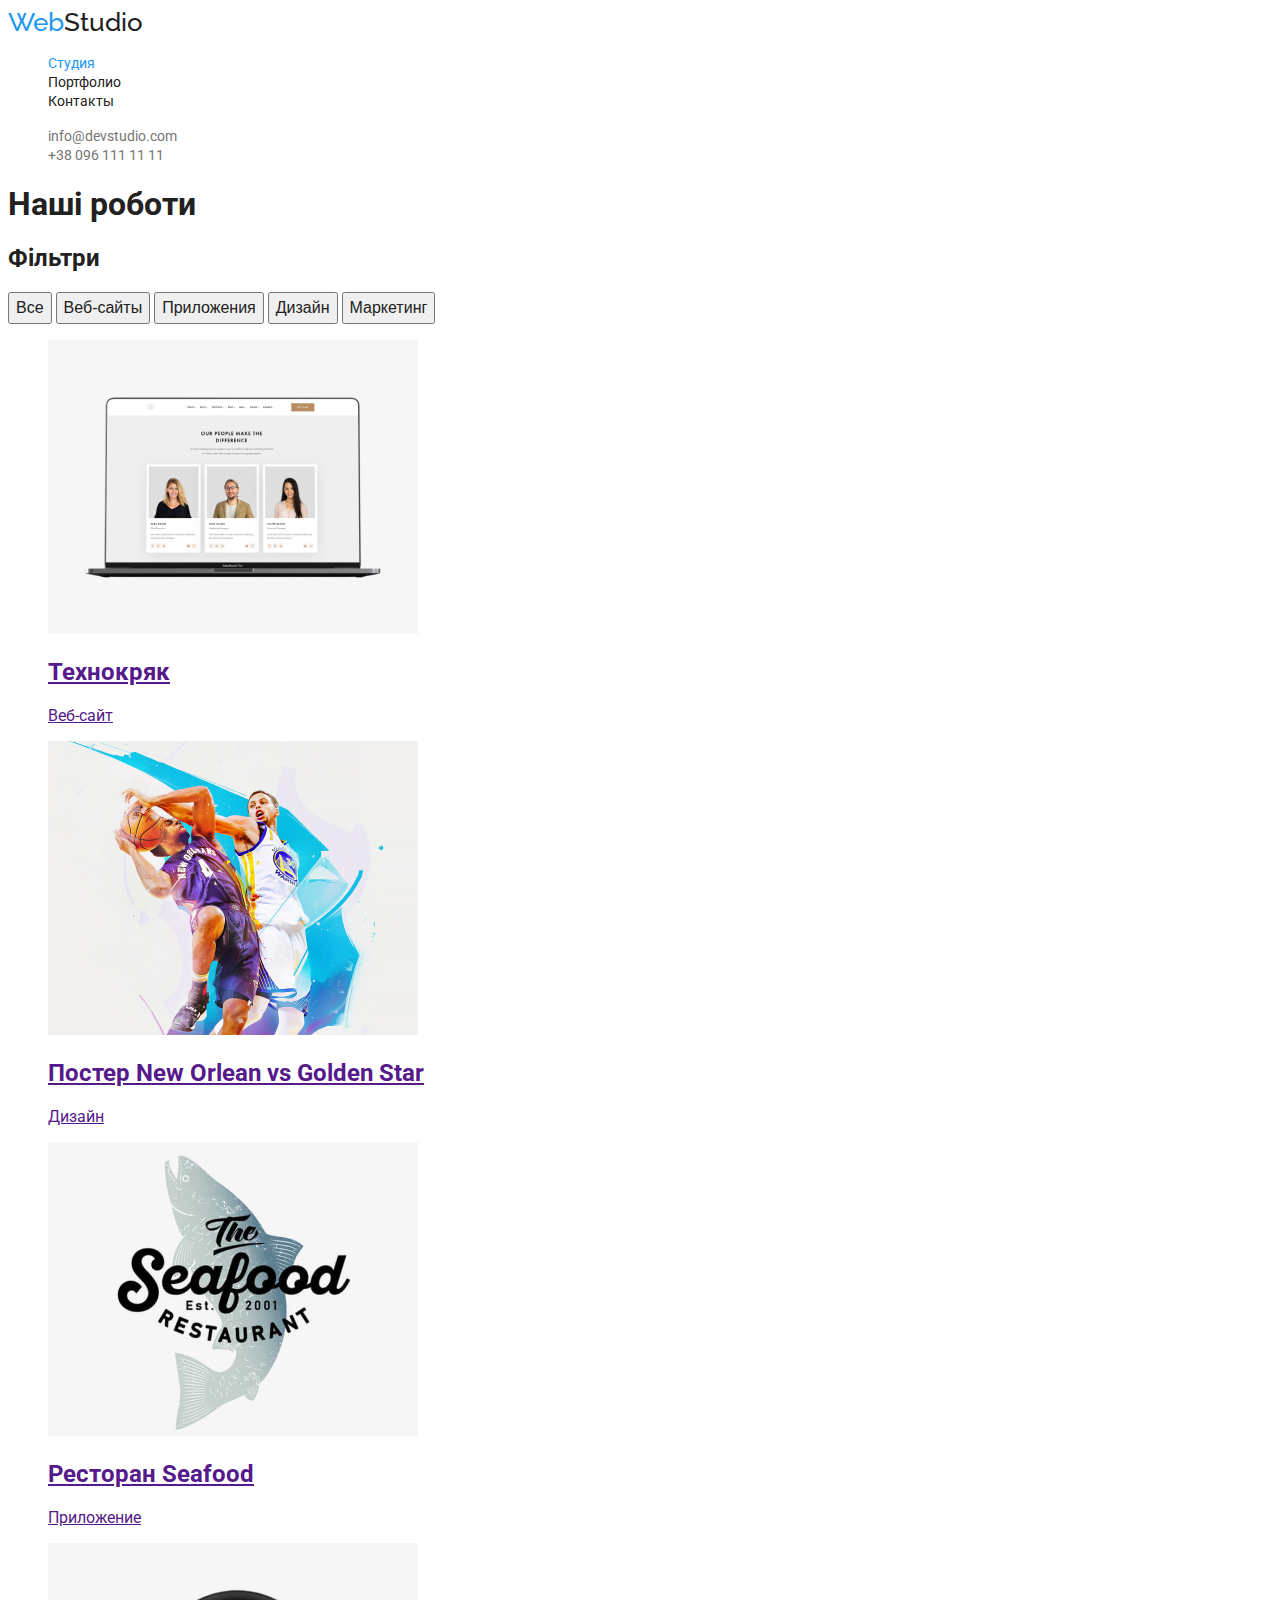
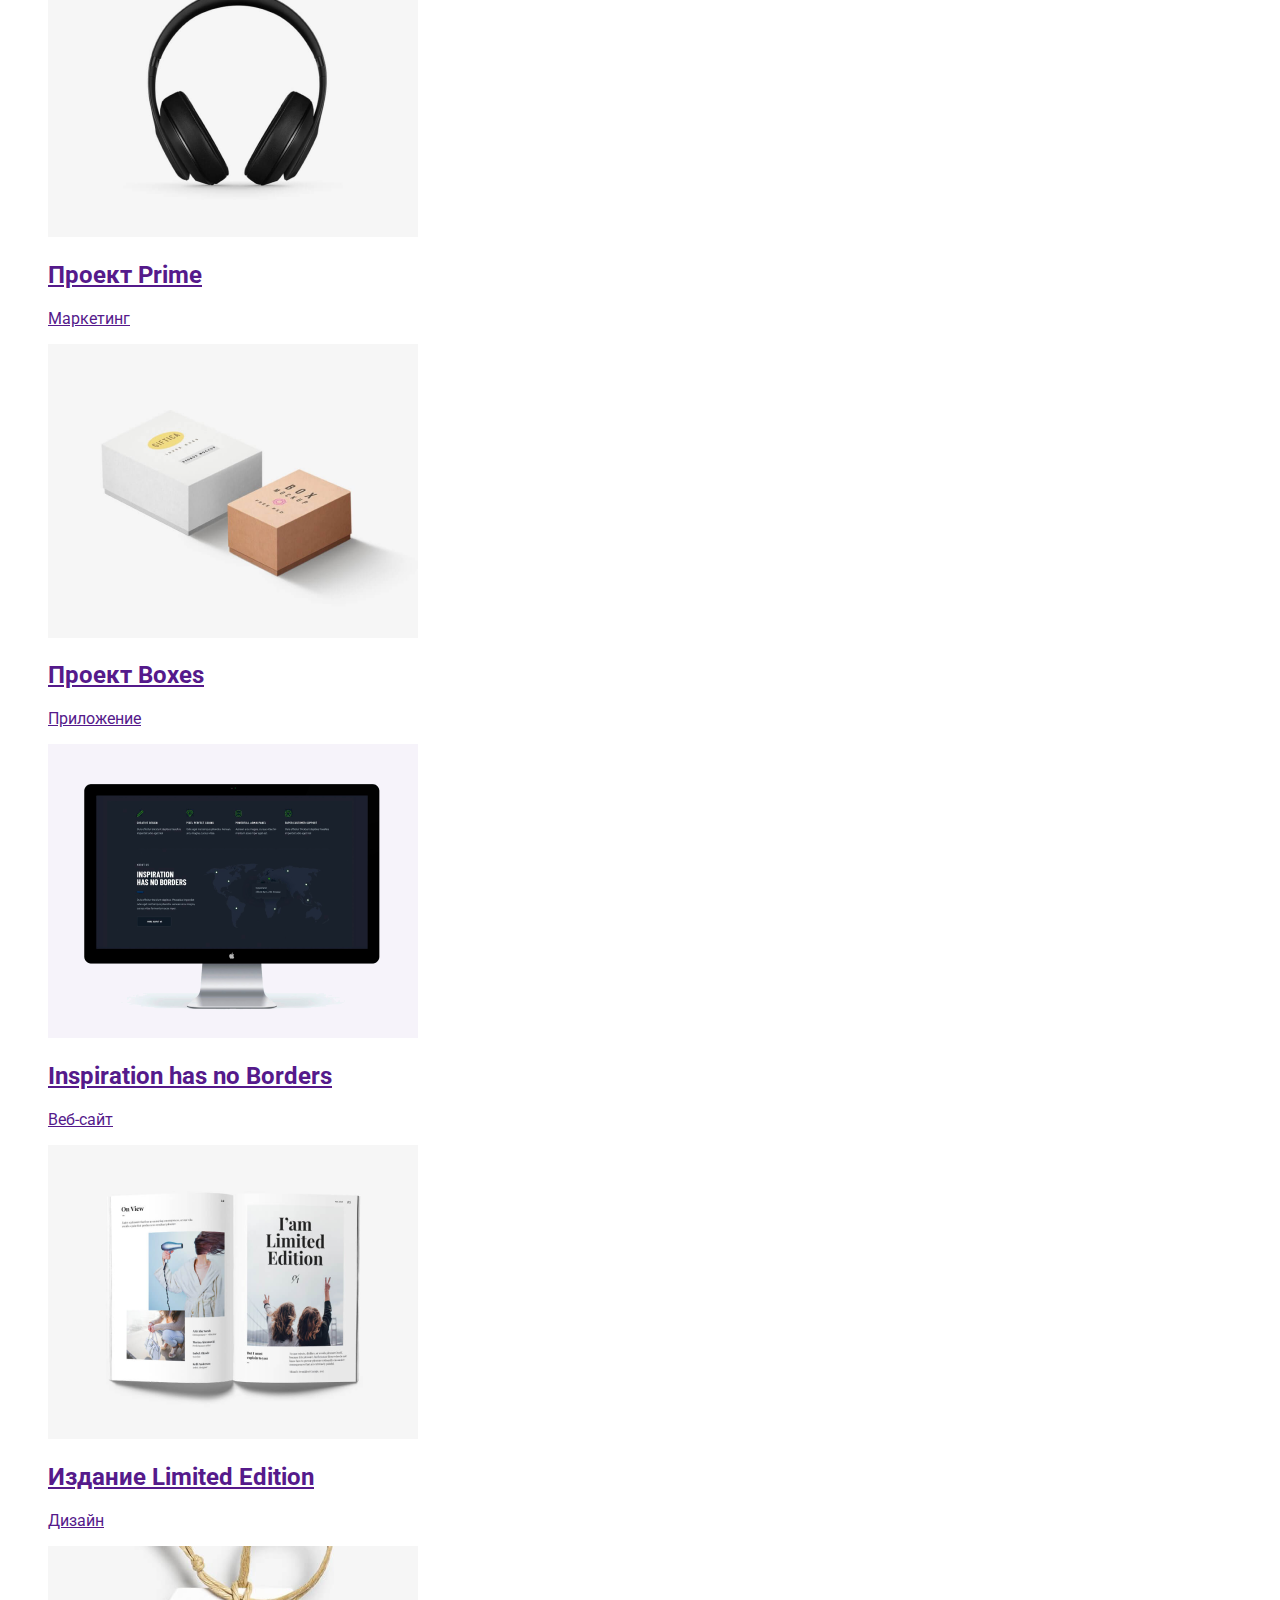
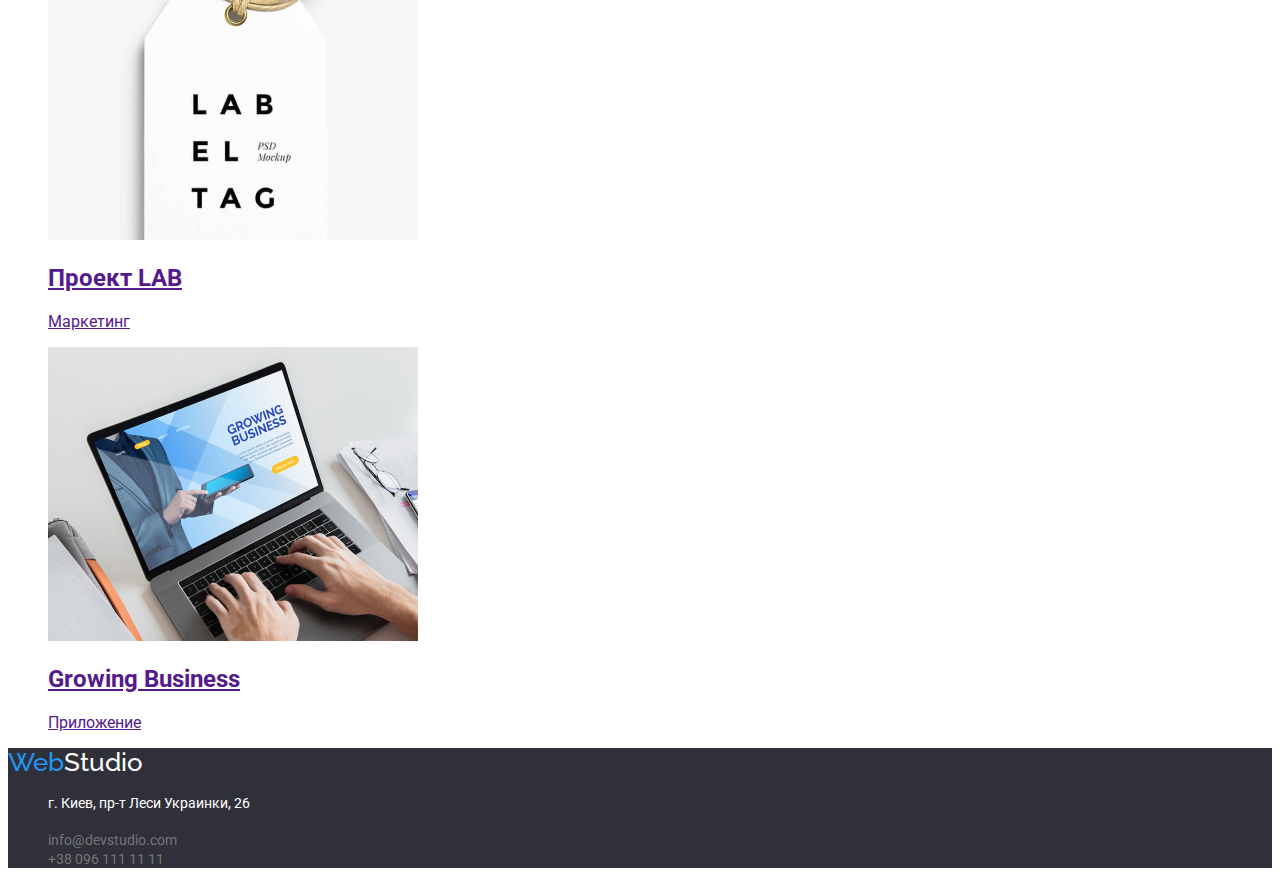
==== portfolio.html @ 8789505c "hom wor" ====
<!DOCTYPE html>
<html lang="ru">
  <head>
    <meta charset="UTF-8" />
    <meta http-equiv="X-UA-Compatible" content="IE=edge" />
    <meta name="viewport" content="width=device-width, initial-scale=1.0" />
    <title>goit-markup-hw-02</title>
    <link rel="preconnect" href="https://fonts.googleapis.com" />
    <link rel="preconnect" href="https://fonts.gstatic.com" crossorigin />
    <link
      href="https://fonts.googleapis.com/css2?family=Raleway:wght@700&family=Roboto:wght@400;500;700;900&display=swap"
      rel="stylesheet"
    />
    <link rel="stylesheet" href="./css/stales.css" />
  </head>
  <body>
    <header>
      <nav>
        <a class="text-note fonts" href="/">
          <span class="color-logo">Web</span>Studio</a
        >
        <ul>
          <li class="list">
            <a class="text-note current" href="">Студия</a>
          </li>
          <li class="list">
            <a class="text-note" href="./portfolio.html">Портфолио</a>
          </li>
          <li class="list">
            <a class="text-note" href="">Контакты</a>
          </li>
        </ul>
      </nav>
      <ul>
        <li class="list">
          <a class="text-note contact" href="mailto:info@devstudio.com"
            >info@devstudio.com</a
          >
        </li>
        <li class="list">
          <a class="text-note contact" href="tel:+380961111111"
            >+38 096 111 11 11</a
          >
        </li>
      </ul>
    </header>
    <main>
      <h1>Наші роботи</h1>
      <section>
        <h2>Фільтри</h2>
        <div>
          <button class="control" type="button">Всe</button>
          <button class="control" type="button">Веб-сайты</button>
          <button class="control" type="button">Приложения</button>
          <button class="control" type="button">Дизайн</button>
          <button class="control" type="button">Маркетинг</button>
        </div>
      </section>
      <section>
        <ul>
          <li class="list">
            <a href=""
              ><img src="./img/portfolio/img.png" alt="Технокряк" />
              <h2>Технокряк</h2>
              <p>Веб-сайт</p>
            </a>
          </li>
          <li class="list">
            <a href=""
              ><img src="./img/portfolio/img(1).png" alt="Poster" />
              <h2>Постер New Orlean vs Golden Star</h2>
              <p>Дизайн</p>
            </a>
          </li>
          <li class="list">
            <a href=""
              ><img src="./img/portfolio/img(2).png" alt="Seafood" />
              <h2>Ресторан Seafood</h2>
              <p>Приложение</p>
            </a>
          </li>
          <li class="list">
            <a href=""
              ><img src="./img/portfolio/img(3).png" alt="Prime" />
              <h2>Проект Prime</h2>
              <p>Маркетинг</p>
            </a>
          </li>
          <li class="list">
            <a href=""
              ><img src="./img/portfolio/img(4).png" alt="Boxes" />
              <h2>Проект Boxes</h2>
              <p>Приложение</p>
            </a>
          </li>
          <li class="list">
            <a href=""
              ><img src="./img/portfolio/img(5).png" alt="Borders" />
              <h2>Inspiration has no Borders</h2>
              <p>Веб-сайт</p>
            </a>
          </li>
          <li class="list">
            <a href=""
              ><img src="./img/portfolio/img(6).png" alt="Limited Edition" />
              <h2>Издание Limited Edition</h2>
              <p>Дизайн</p></a
            >
          </li>
          <li class="list">
            <a href=""
              ><img src="./img/portfolio/img(7).png" alt="LAB" />
              <h2>Проект LAB</h2>
              <p>Маркетинг</p>
            </a>
          </li>
          <li class="list">
            <a href=""
              ><img src="./img/portfolio/img(8).png" alt="Business" />
              <h2>Growing Business</h2>
              <p>Приложение</p>
            </a>
          </li>
        </ul>
      </section>
    </main>
    <footer class="footer">
      <a class="text-note fonts" href="/">
        <span class="color-logo">Web</span><span class="slogan">Studio</span></a
      >

      <address>
        <ul>
          <li class="list">
            <p class="tagline">г. Киев, пр-т Леси Украинки, 26</p>
          </li>
          <li class="list">
            <a class="text-note contact" href="mailto:info@devstudio.com"
              >info@devstudio.com</a
            >
          </li>
          <li class="list">
            <a class="text-note contact" href="tel:+380961111111"
              >+38 096 111 11 11</a
            >
          </li>
        </ul>
      </address>
    </footer>
  </body>
</html>
---- css/stales.css ----
:root {
  --primary-text-color: #212121;
  --secondary-text-color: #757575;
  --acsent-text-color: #2196f3;
}

body {
  background-color: #ffffff;
  color: var(--primary-text-color);
  font-family: roboto, sans-serif;
}
.list {
  list-style: none;
}
.text-note {
  text-decoration: none;
  color: var(--primary-text-color);
  font-style: normal;
  font-size: 14px;
  line-height: 1.14;
}
.text-note:hover,
.text-note:focus {
  color: var(--acsent-text-color);
}
.text-note.fonts {
  font-family: Raleway;
  font-weight: 500;
  font-size: 26px;
  line-height: 1.1;
}
.current {
  color: var(--acsent-text-color);
}
.contact {
  color: var(--secondary-text-color);
}

/* LOGO */
.color-logo {
  color: var(--acsent-text-color);
}

/* section-hero */

.hero {
  background-color: #2f303a;
}
.hero-h {
  color: #ffffff;
  font-size: 44px;
  line-height: 1.36;
  /* or 136% */

  text-align: center;
}
.button {
  background-color: var(--acsent-text-color);
  font-family: inherit;
  width: 200px;
  height: 50px;
  left: 700px;
  top: 430px;
}
.button-text {
  color: #ffffff;
}

.caption {
  font-weight: 700;
  font-size: 36px;
  line-height: 1.15;
}
/* Section Features */
.features .features-text {
  color: var(--secondary-text-color);
  font-weight: 400;
  font-size: 14px;
  line-height: 1.71;
}
.headline {
  font-weight: 700;
  font-size: 14px;
  line-height: 1.14;
}
/* Section Comand */
.comand {
  background-color: #f5f4fa;
}
.subject {
  font-weight: 500;
  font-size: 16px;
  line-height: 1.19;
}
.subtitle {
  font-weight: 400;
  font-size: 16px;
  line-height: 1.19;
}

.footer {
  background-color: #2f303a;
}
.slogan {
  color: #ffffff;
}
.tagline {
  font-style: normal;
  font-weight: 400;
  font-size: 14px;
  line-height: 1.71;

  color: #ffffff;
}

.control {

  font-weight: 500;
  font-size: 16px;
  line-height: 1.62;

  color: #212121;
}
.control:hover,
.control:focus{
    color: var(--acsent-text-color);
}
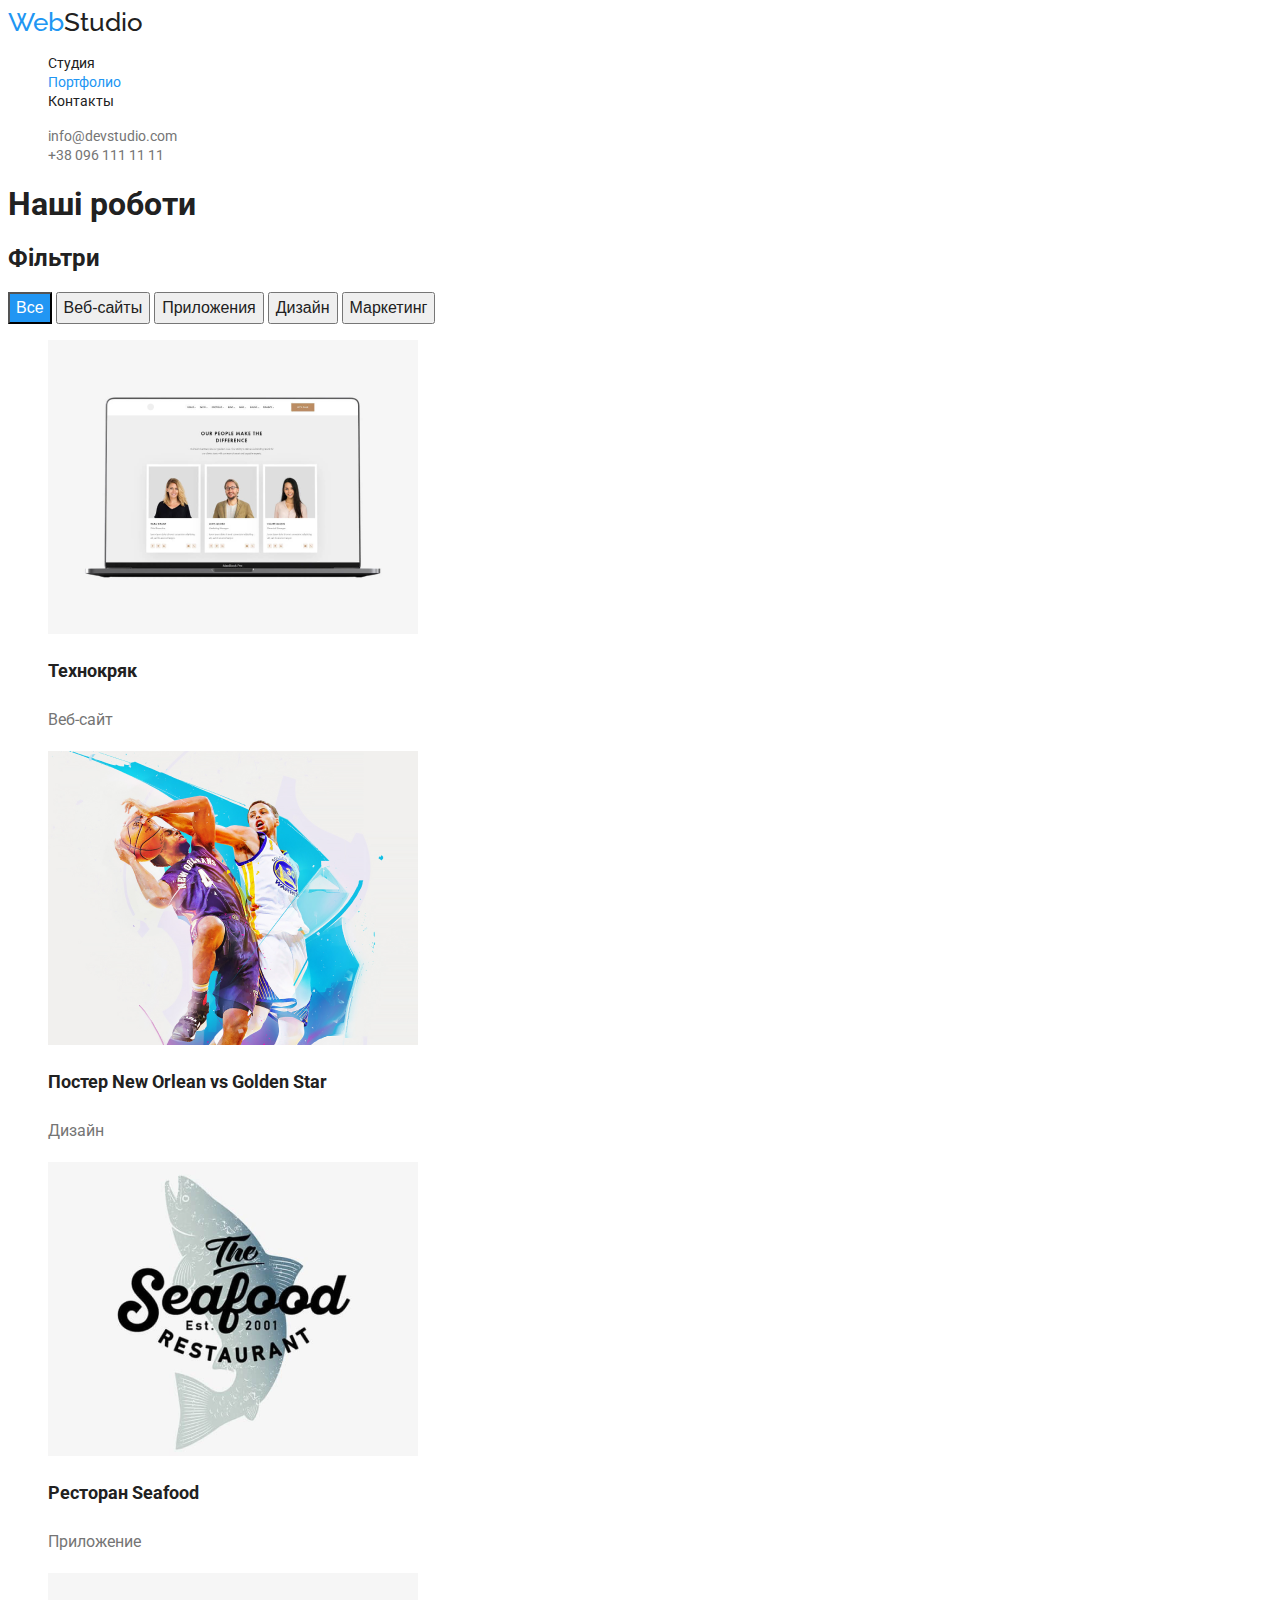
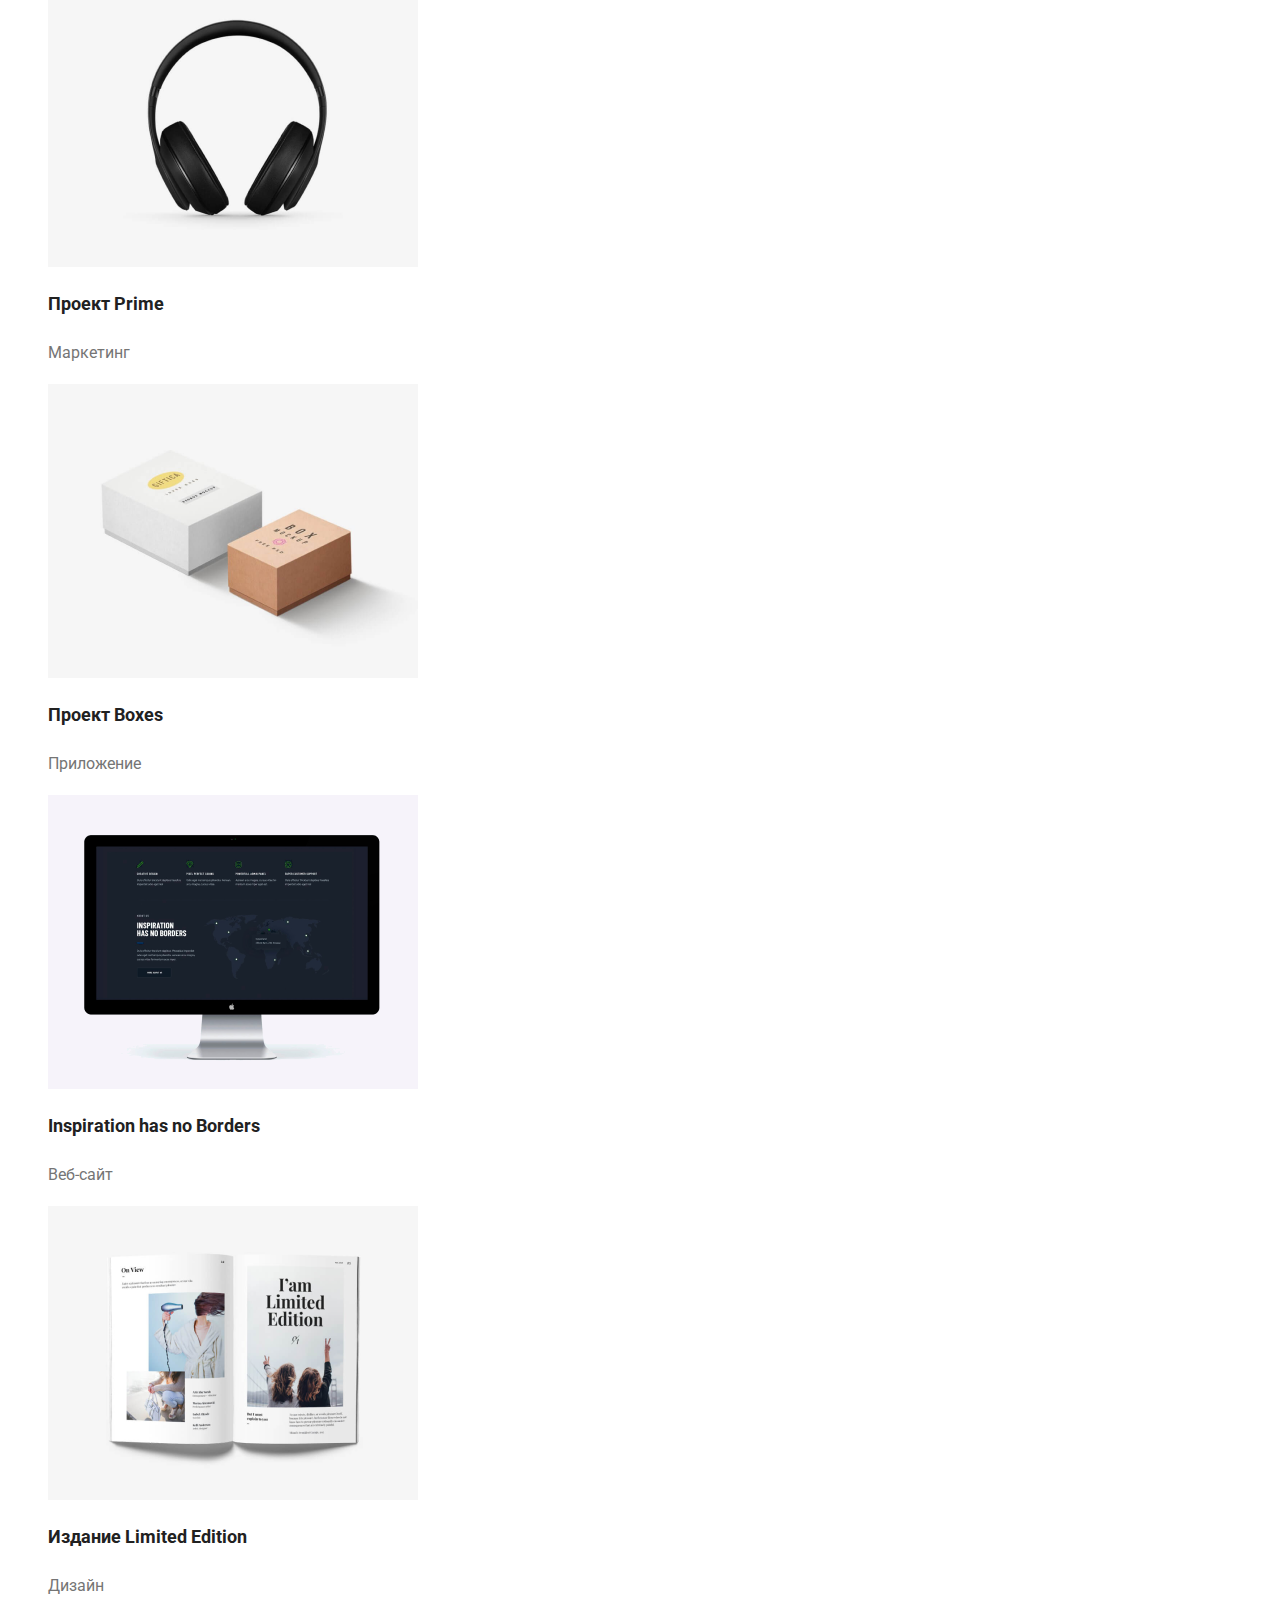
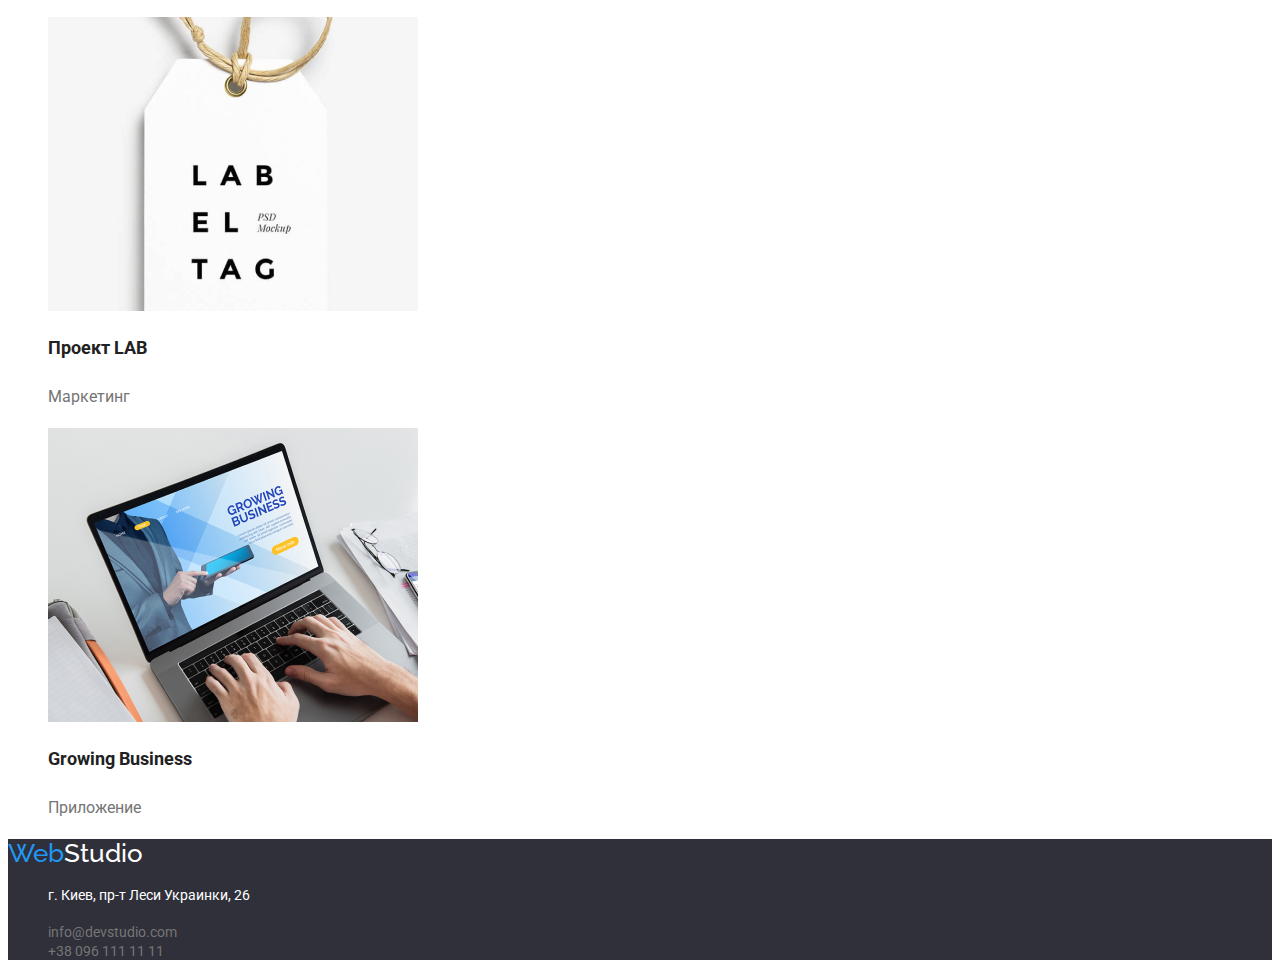
==== commit ce997c1d: "WORK Hom" ====
--- a/portfolio.html
+++ b/portfolio.html
@@ -21,10 +21,10 @@
         >
         <ul>
           <li class="list">
-            <a class="text-note current" href="">Студия</a>
+            <a class="text-note " href="">Студия</a>
           </li>
           <li class="list">
-            <a class="text-note" href="./portfolio.html">Портфолио</a>
+            <a class="text-note current" href="./portfolio.html">Портфолио</a>
           </li>
           <li class="list">
             <a class="text-note" href="">Контакты</a>
@@ -49,7 +49,7 @@
       <section>
         <h2>Фільтри</h2>
         <div>
-          <button class="control" type="button">Всe</button>
+          <button class="control btn" type="button">Всe</button>
           <button class="control" type="button">Веб-сайты</button>
           <button class="control" type="button">Приложения</button>
           <button class="control" type="button">Дизайн</button>
@@ -59,66 +59,66 @@
       <section>
         <ul>
           <li class="list">
-            <a href=""
+            <a class="items" href=""
               ><img src="./img/portfolio/img.png" alt="Технокряк" />
-              <h2>Технокряк</h2>
-              <p>Веб-сайт</p>
+              <h2 class="desc">Технокряк</h2>
+              <p class="excerpt">Веб-сайт</p>
             </a>
           </li>
           <li class="list">
-            <a href=""
+            <a class="items" href=""
               ><img src="./img/portfolio/img(1).png" alt="Poster" />
-              <h2>Постер New Orlean vs Golden Star</h2>
-              <p>Дизайн</p>
+              <h2 class="desc">Постер New Orlean vs Golden Star</h2>
+              <p class="excerpt">Дизайн</p>
             </a>
           </li>
           <li class="list">
-            <a href=""
+            <aclass="items" href=""
               ><img src="./img/portfolio/img(2).png" alt="Seafood" />
-              <h2>Ресторан Seafood</h2>
-              <p>Приложение</p>
+              <h2 class="desc">Ресторан Seafood</h2>
+              <p class="excerpt">Приложение</p>
             </a>
           </li>
           <li class="list">
-            <a href=""
+            <aclass="items" href=""
               ><img src="./img/portfolio/img(3).png" alt="Prime" />
-              <h2>Проект Prime</h2>
-              <p>Маркетинг</p>
+              <h2 class="desc">Проект Prime</h2>
+              <p class="excerpt">Маркетинг</p>
             </a>
           </li>
           <li class="list">
-            <a href=""
+            <aclass="items" href=""
               ><img src="./img/portfolio/img(4).png" alt="Boxes" />
-              <h2>Проект Boxes</h2>
-              <p>Приложение</p>
+              <h2 class="desc">Проект Boxes</h2>
+              <p class="excerpt">Приложение</p>
             </a>
           </li>
           <li class="list">
-            <a href=""
+            <aclass="items" href=""
               ><img src="./img/portfolio/img(5).png" alt="Borders" />
-              <h2>Inspiration has no Borders</h2>
-              <p>Веб-сайт</p>
+              <h2 class="desc">Inspiration has no Borders</h2>
+              <p class="excerpt">Веб-сайт</p>
             </a>
           </li>
           <li class="list">
-            <a href=""
+            <aclass="items" href=""
               ><img src="./img/portfolio/img(6).png" alt="Limited Edition" />
-              <h2>Издание Limited Edition</h2>
-              <p>Дизайн</p></a
+              <h2 class="desc">Издание Limited Edition</h2>
+              <p class="excerpt">Дизайн</p></a
             >
           </li>
           <li class="list">
-            <a href=""
+            <aclass="items" href=""
               ><img src="./img/portfolio/img(7).png" alt="LAB" />
-              <h2>Проект LAB</h2>
-              <p>Маркетинг</p>
+              <h2 class="desc">Проект LAB</h2>
+              <p class="excerpt">Маркетинг</p>
             </a>
           </li>
           <li class="list">
-            <a href=""
+            <aclass="items" href=""
               ><img src="./img/portfolio/img(8).png" alt="Business" />
-              <h2>Growing Business</h2>
-              <p>Приложение</p>
+              <h2 class="desc">Growing Business</h2>
+              <p class="excerpt">Приложение</p>
             </a>
           </li>
         </ul>
--- a/css/stales.css
+++ b/css/stales.css
@@ -114,7 +114,7 @@
 }
 
 .control {
-
+  outline-style: none;
   font-weight: 500;
   font-size: 16px;
   line-height: 1.62;
@@ -122,6 +122,32 @@
   color: #212121;
 }
 .control:hover,
-.control:focus{
-    color: var(--acsent-text-color);
-}+.control:focus {
+  color: var(--acsent-text-color);
+}
+.control:active {
+  background-color: var(--acsent-text-color);
+  color: #ffffff;
+}
+.control.btn,
+.control.btn:focus {
+  color: #ffffff;
+  background-color: var(--acsent-text-color);
+}
+.items{
+    text-decoration: none;
+}
+.desc {
+  font-weight: 700;
+  font-size: 18px;
+  line-height: 2;
+
+  color: var(--primary-text-color);
+}
+.excerpt {
+  font-weight: 400;
+  font-size: 16px;
+  line-height: 1.88;
+
+  color: var(--secondary-text-color);
+}
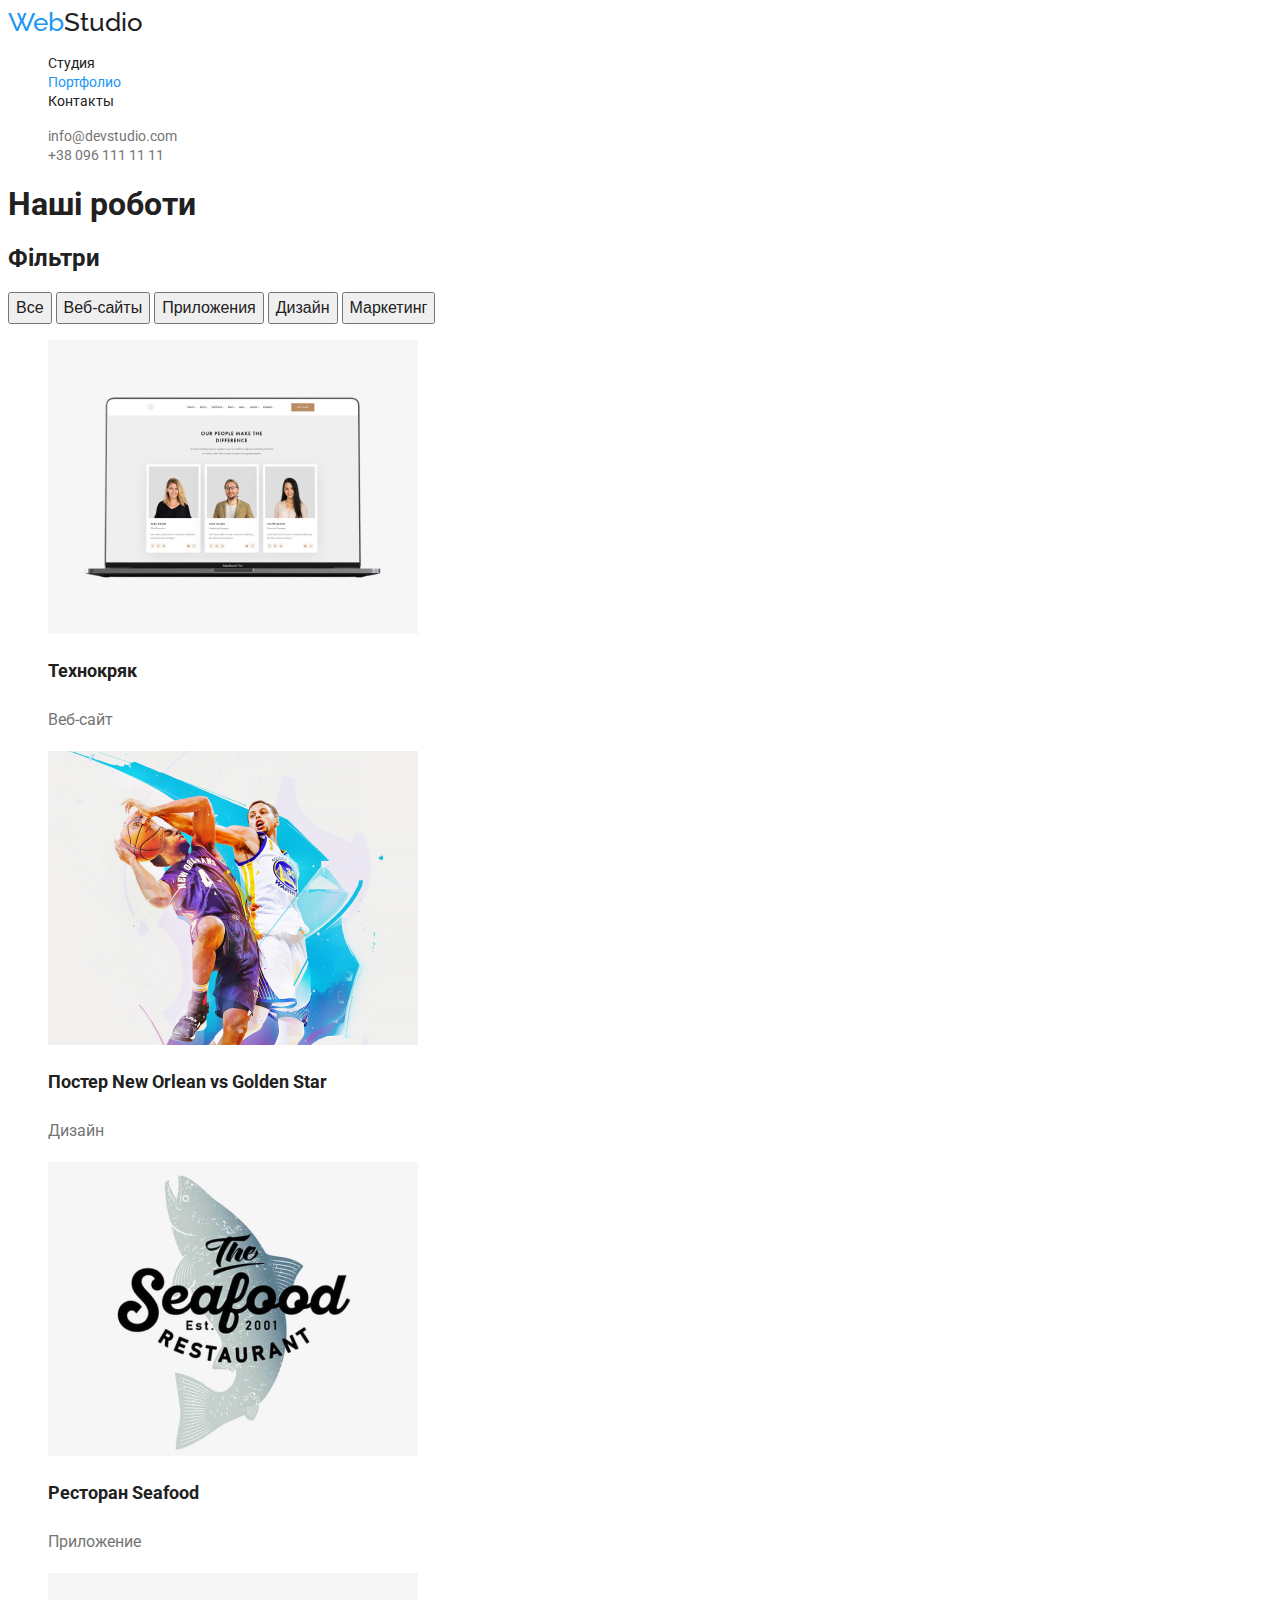
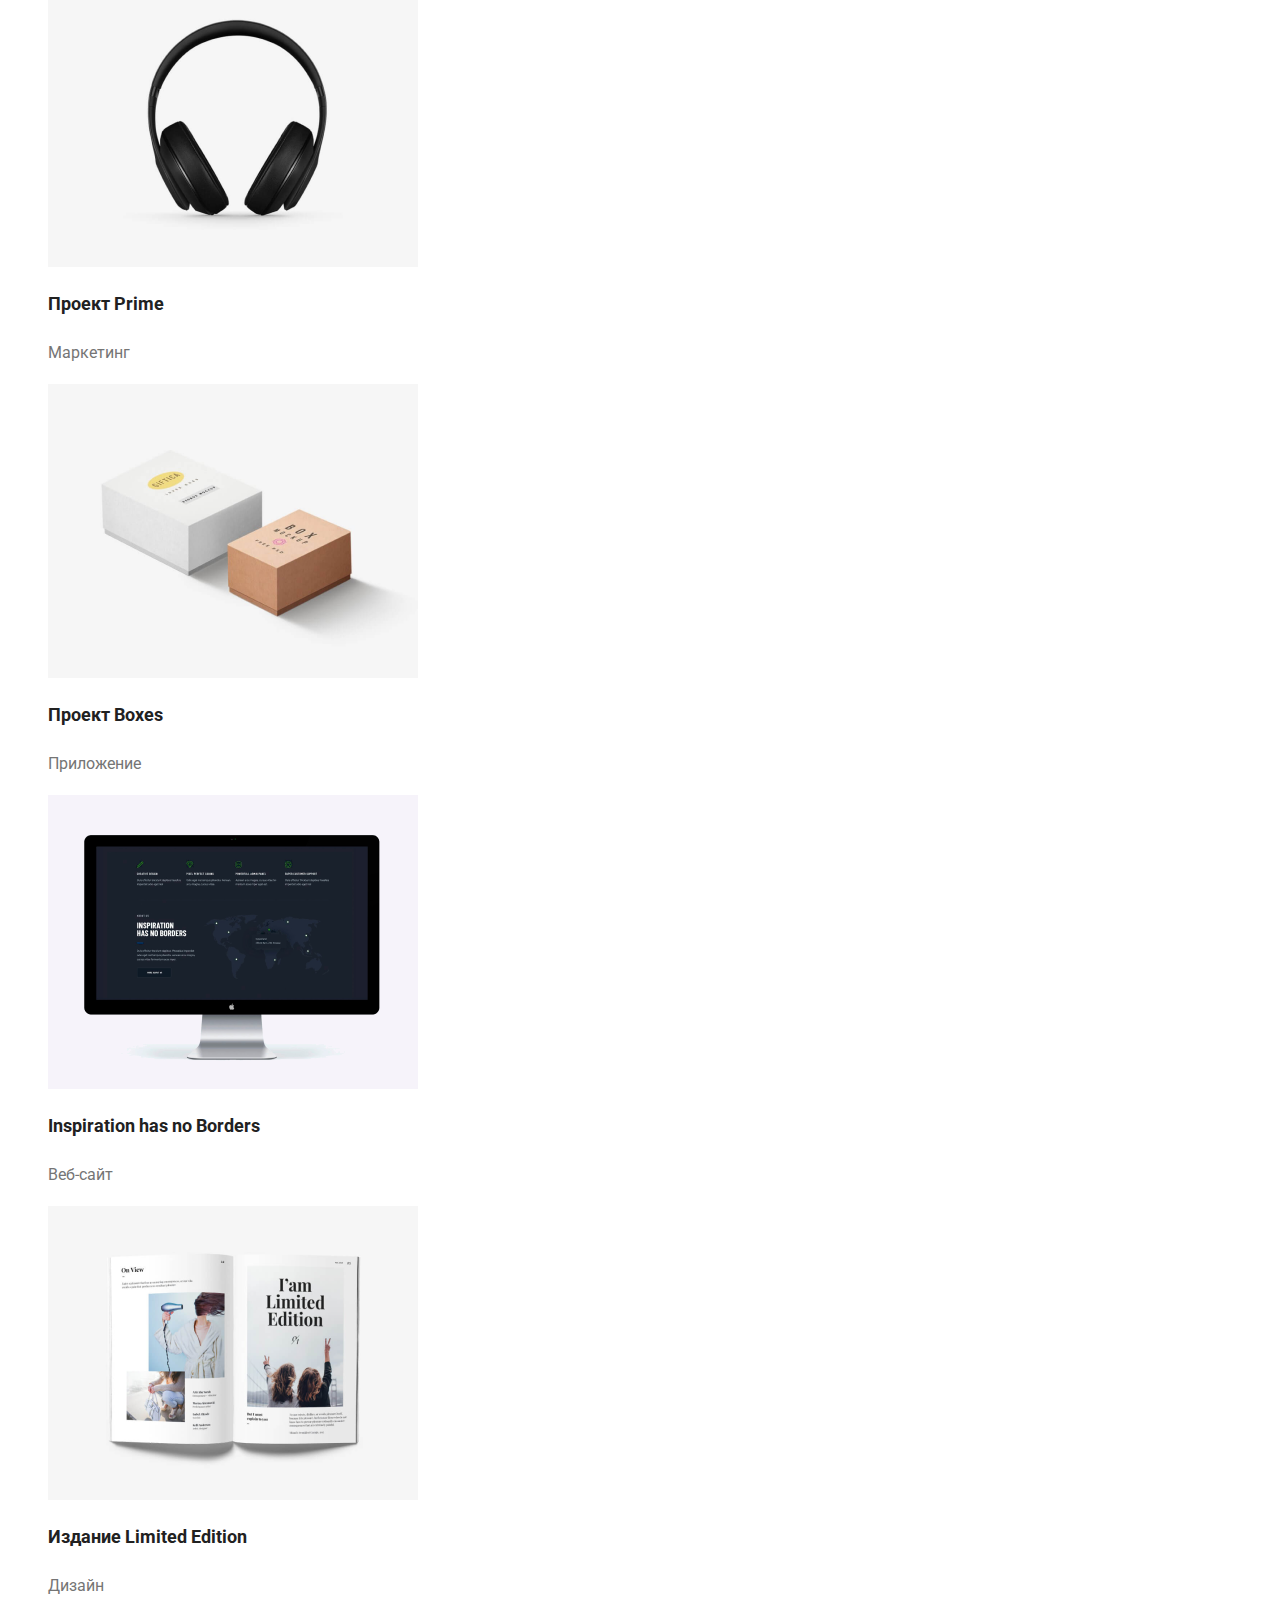
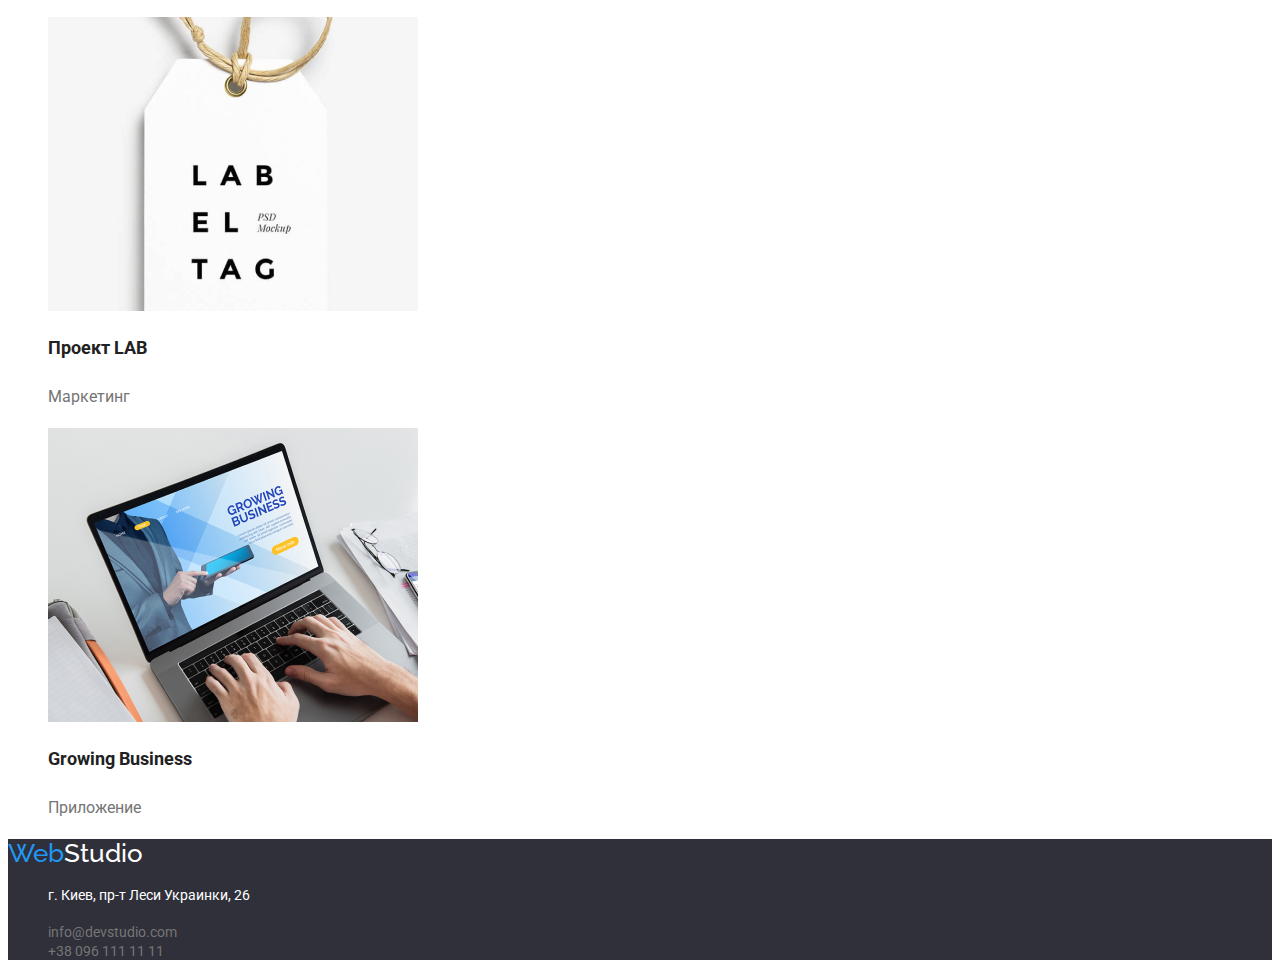
==== commit c348db6e: "hw" ====
--- a/portfolio.html
+++ b/portfolio.html
@@ -16,18 +16,18 @@
   <body>
     <header>
       <nav>
-        <a class="text-note fonts" href="/">
+        <a class="text-note fonts" href="./index.html">
           <span class="color-logo">Web</span>Studio</a
         >
         <ul>
           <li class="list">
-            <a class="text-note " href="">Студия</a>
+            <a class="text-note " href="./index.html">Студия</a>
           </li>
           <li class="list">
             <a class="text-note current" href="./portfolio.html">Портфолио</a>
           </li>
           <li class="list">
-            <a class="text-note" href="">Контакты</a>
+            <a class="text-note" href="#">Контакты</a>
           </li>
         </ul>
       </nav>
@@ -49,7 +49,7 @@
       <section>
         <h2>Фільтри</h2>
         <div>
-          <button class="control btn" type="button">Всe</button>
+          <button class="control" type="button">Всe</button>
           <button class="control" type="button">Веб-сайты</button>
           <button class="control" type="button">Приложения</button>
           <button class="control" type="button">Дизайн</button>
@@ -57,6 +57,7 @@
         </div>
       </section>
       <section>
+
         <ul>
           <li class="list">
             <a class="items" href=""
@@ -73,49 +74,49 @@
             </a>
           </li>
           <li class="list">
-            <aclass="items" href=""
+            <a class="items" href=""
               ><img src="./img/portfolio/img(2).png" alt="Seafood" />
               <h2 class="desc">Ресторан Seafood</h2>
               <p class="excerpt">Приложение</p>
             </a>
           </li>
           <li class="list">
-            <aclass="items" href=""
+            <a class="items" href=""
               ><img src="./img/portfolio/img(3).png" alt="Prime" />
               <h2 class="desc">Проект Prime</h2>
               <p class="excerpt">Маркетинг</p>
             </a>
           </li>
           <li class="list">
-            <aclass="items" href=""
+            <a class="items" href=""
               ><img src="./img/portfolio/img(4).png" alt="Boxes" />
               <h2 class="desc">Проект Boxes</h2>
               <p class="excerpt">Приложение</p>
             </a>
           </li>
           <li class="list">
-            <aclass="items" href=""
+            <a class="items" href=""
               ><img src="./img/portfolio/img(5).png" alt="Borders" />
               <h2 class="desc">Inspiration has no Borders</h2>
               <p class="excerpt">Веб-сайт</p>
             </a>
           </li>
           <li class="list">
-            <aclass="items" href=""
+            <a class="items" href=""
               ><img src="./img/portfolio/img(6).png" alt="Limited Edition" />
               <h2 class="desc">Издание Limited Edition</h2>
               <p class="excerpt">Дизайн</p></a
             >
           </li>
           <li class="list">
-            <aclass="items" href=""
+            <a class="items" href=""
               ><img src="./img/portfolio/img(7).png" alt="LAB" />
               <h2 class="desc">Проект LAB</h2>
               <p class="excerpt">Маркетинг</p>
             </a>
           </li>
           <li class="list">
-            <aclass="items" href=""
+            <a class="items" href=""
               ><img src="./img/portfolio/img(8).png" alt="Business" />
               <h2 class="desc">Growing Business</h2>
               <p class="excerpt">Приложение</p>
--- a/css/stales.css
+++ b/css/stales.css
@@ -45,6 +45,8 @@
 
 .hero {
   background-color: #2f303a;
+  transform: uppercase;
+  text-transform: uppercase;
 }
 .hero-h {
   color: #ffffff;
@@ -63,6 +65,10 @@
   top: 430px;
 }
 .button-text {
+  font-family: "Roboto";
+  font-weight: 700;
+  font-size: 16px;
+  line-height: 1.88;
   color: #ffffff;
 }
 
@@ -79,7 +85,6 @@
   line-height: 1.71;
 }
 .headline {
-  font-weight: 700;
   font-size: 14px;
   line-height: 1.14;
 }
@@ -123,19 +128,12 @@
 }
 .control:hover,
 .control:focus {
-  color: var(--acsent-text-color);
-}
-.control:active {
   background-color: var(--acsent-text-color);
   color: #ffffff;
 }
-.control.btn,
-.control.btn:focus {
-  color: #ffffff;
-  background-color: var(--acsent-text-color);
-}
-.items{
-    text-decoration: none;
+
+.items {
+  text-decoration: none;
 }
 .desc {
   font-weight: 700;
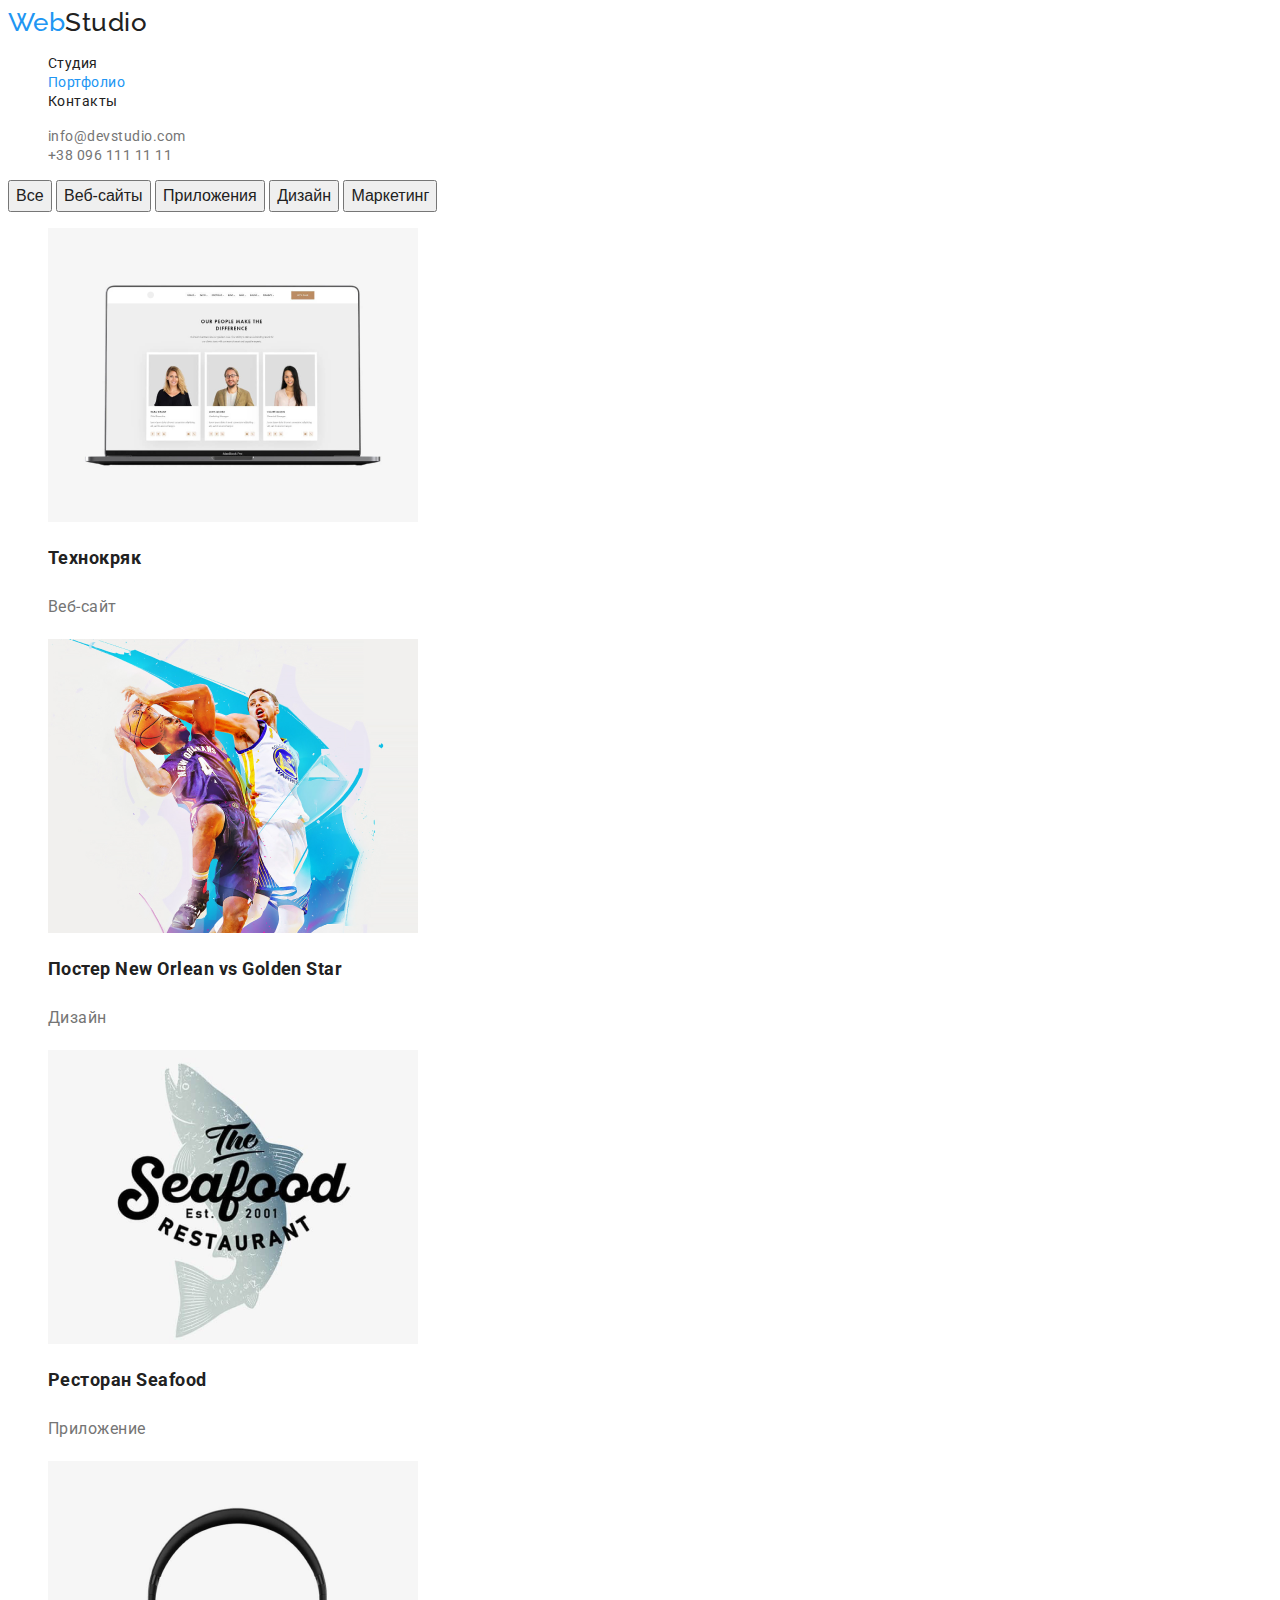
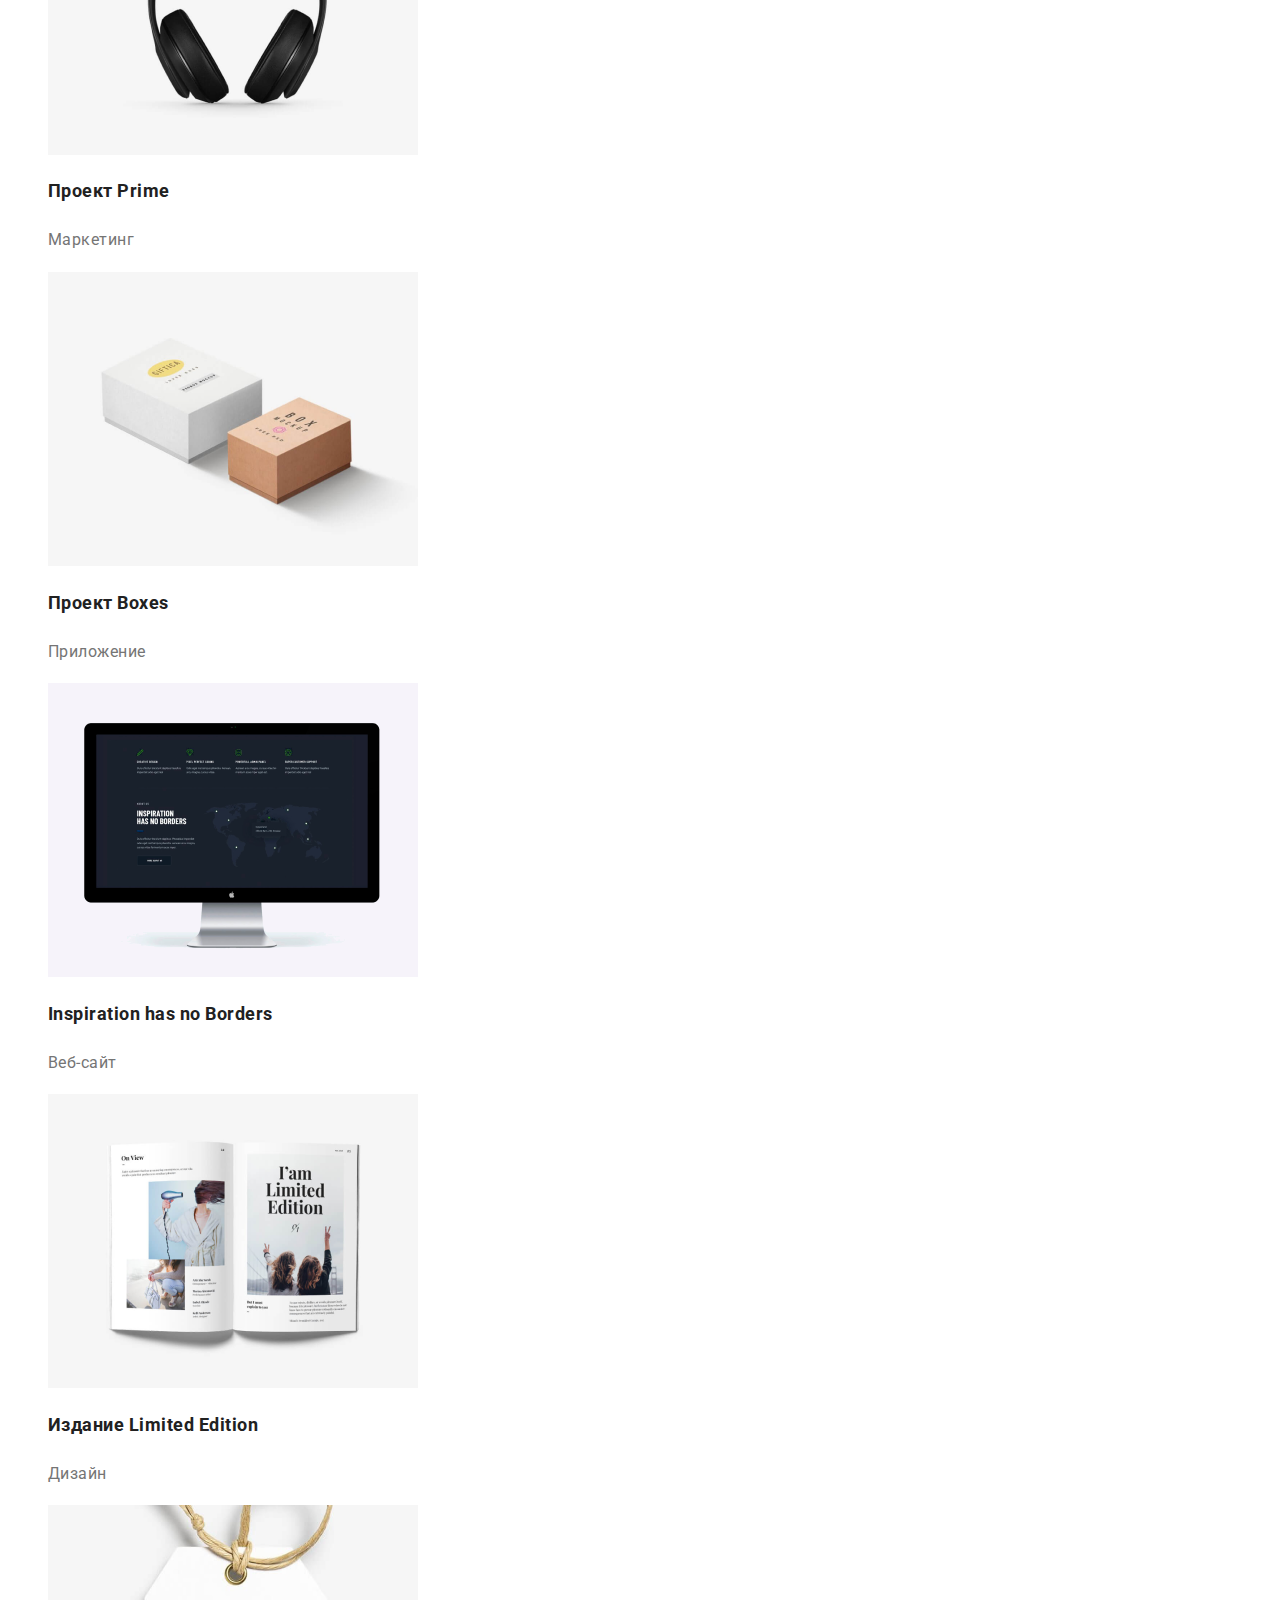
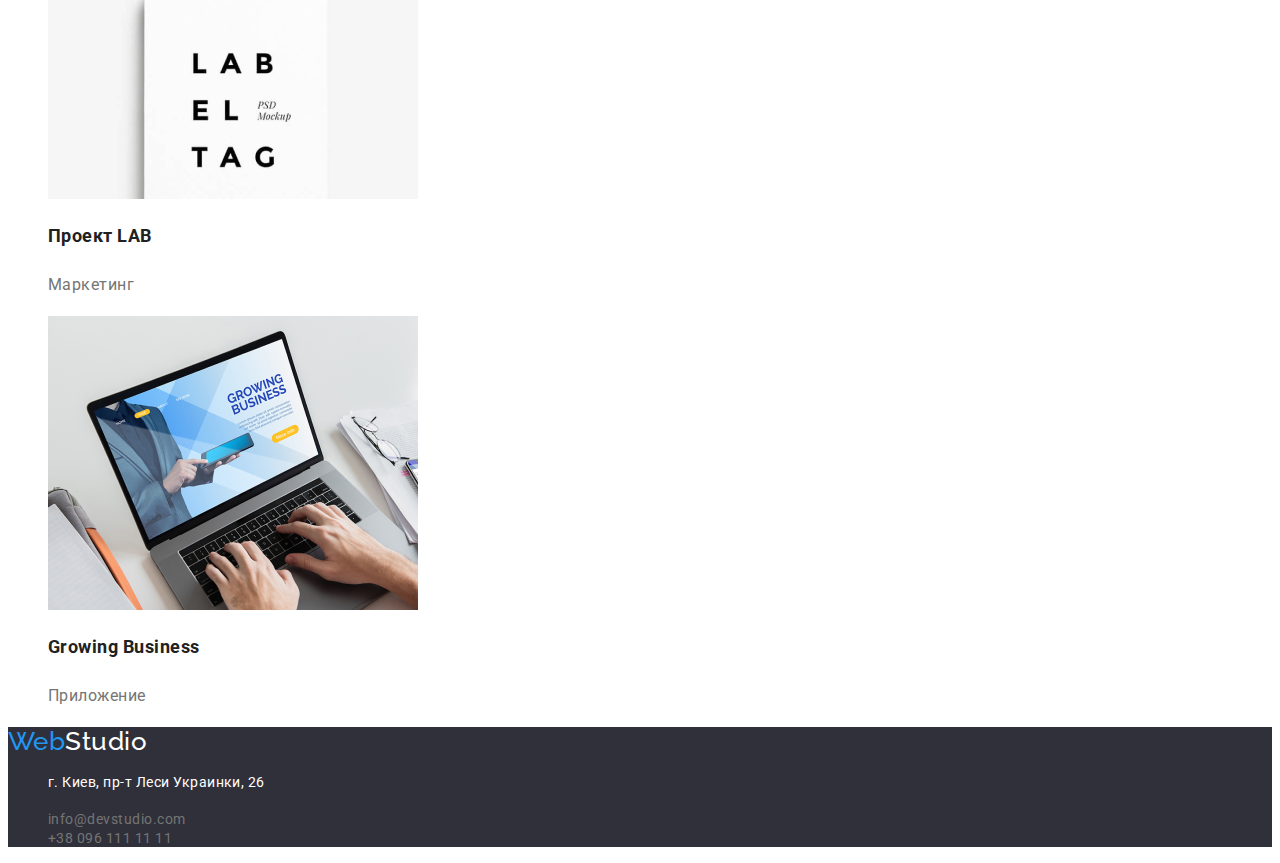
==== commit 8d2cd394: "hw2" ====
--- a/portfolio.html
+++ b/portfolio.html
@@ -45,9 +45,9 @@
       </ul>
     </header>
     <main>
-      <h1>Наші роботи</h1>
+      <h1 class="section-two">Наші роботи</h1>
       <section>
-        <h2>Фільтри</h2>
+        <h2 class="section-two">Фільтри</h2>
         <div>
           <button class="control" type="button">Всe</button>
           <button class="control" type="button">Веб-сайты</button>
--- a/css/stales.css
+++ b/css/stales.css
@@ -8,9 +8,18 @@
   background-color: #ffffff;
   color: var(--primary-text-color);
   font-family: roboto, sans-serif;
+  letter-spacing: 0.03em;
 }
 .list {
   list-style: none;
+}
+.list.comand {
+  width: 270px;
+  height: 368px;
+  left: 515px;
+  top: 1635px;
+
+  background: #ffffff;
 }
 .text-note {
   text-decoration: none;
@@ -71,7 +80,9 @@
   line-height: 1.88;
   color: #ffffff;
 }
-
+.section-two {
+  display: none;
+}
 .caption {
   font-weight: 700;
   font-size: 36px;
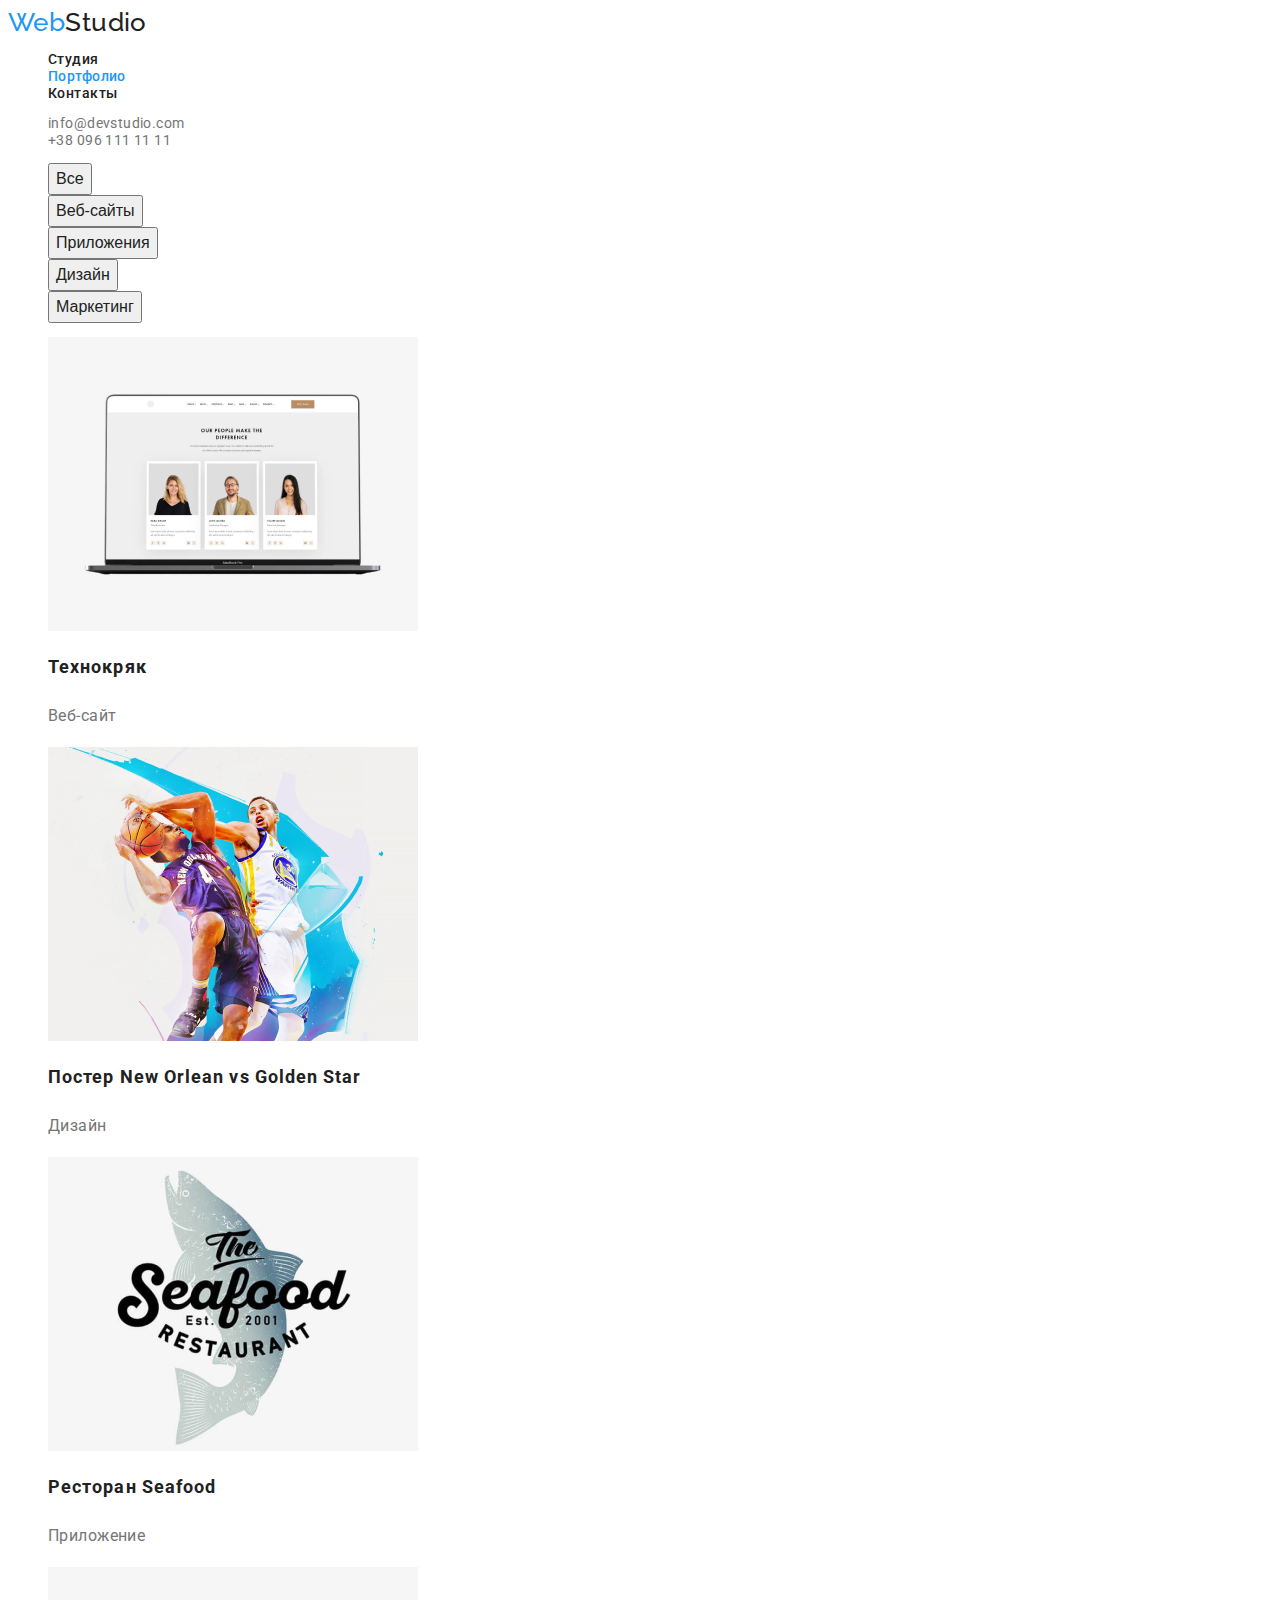
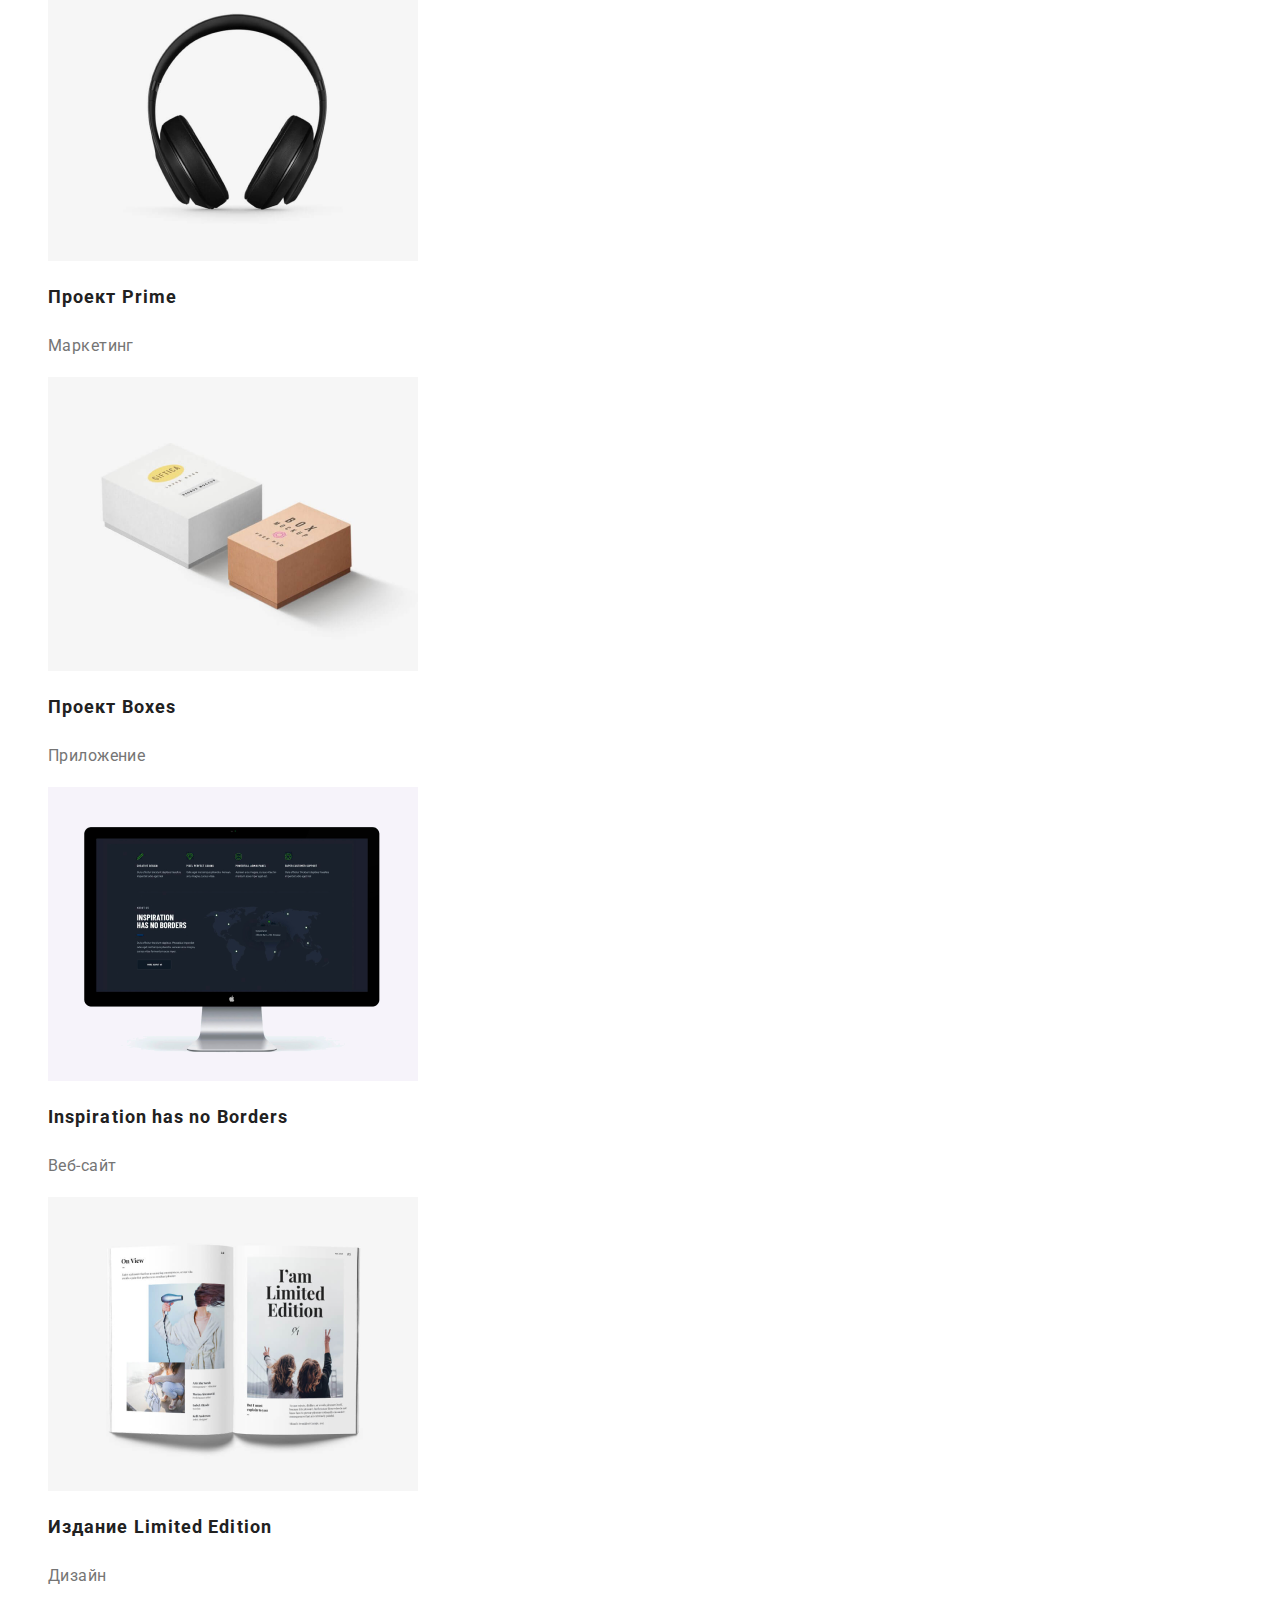
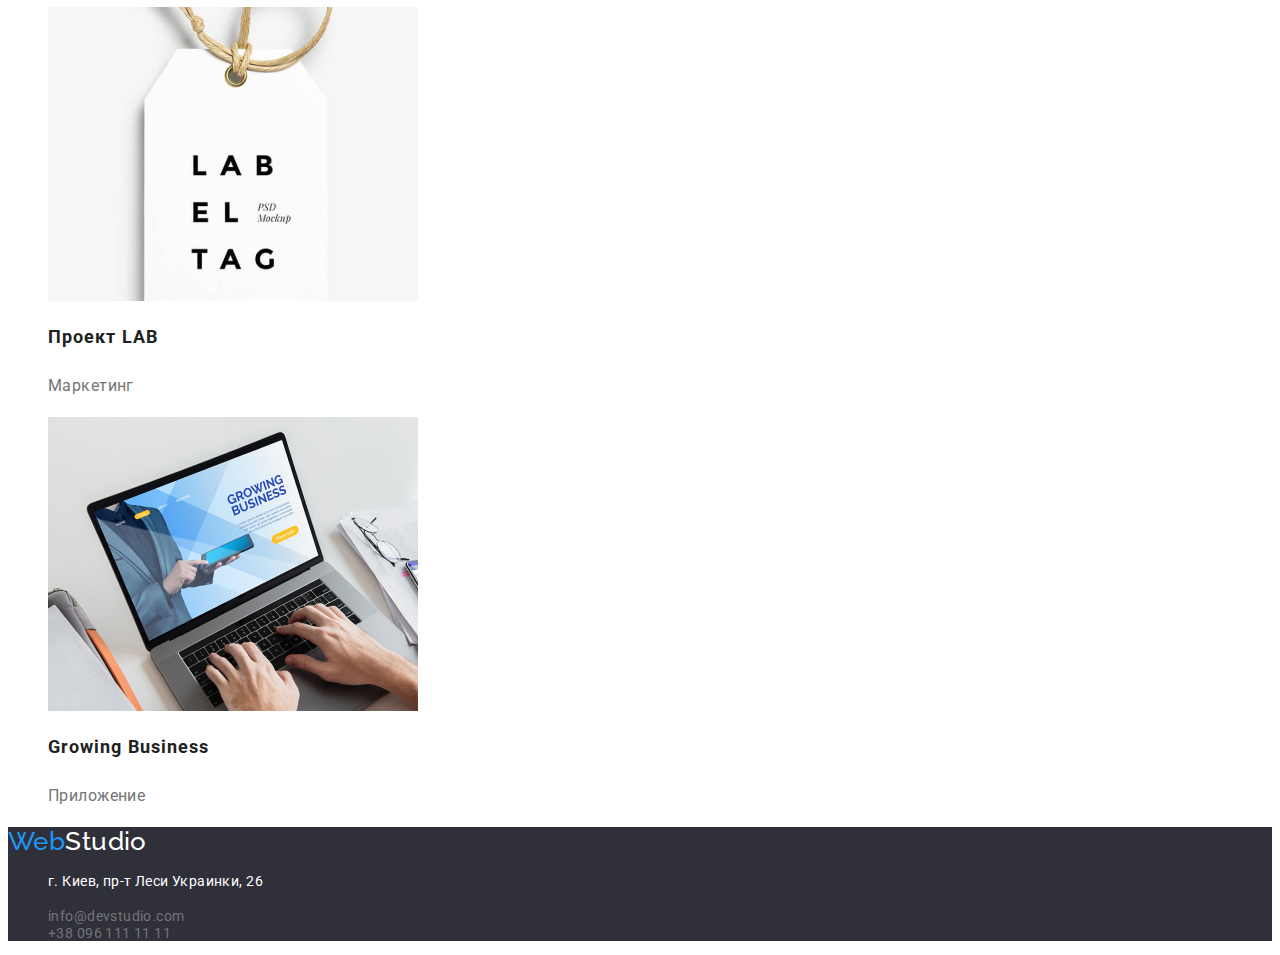
==== commit 900322e1: "hw2-finish" ====
--- a/portfolio.html
+++ b/portfolio.html
@@ -4,7 +4,7 @@
     <meta charset="UTF-8" />
     <meta http-equiv="X-UA-Compatible" content="IE=edge" />
     <meta name="viewport" content="width=device-width, initial-scale=1.0" />
-    <title>goit-markup-hw-02</title>
+    <title>Портфоліо</title>
     <link rel="preconnect" href="https://fonts.googleapis.com" />
     <link rel="preconnect" href="https://fonts.gstatic.com" crossorigin />
     <link
@@ -14,14 +14,14 @@
     <link rel="stylesheet" href="./css/stales.css" />
   </head>
   <body>
-    <header>
+    <header class="header">
       <nav>
         <a class="text-note fonts" href="./index.html">
           <span class="color-logo">Web</span>Studio</a
         >
         <ul>
           <li class="list">
-            <a class="text-note " href="./index.html">Студия</a>
+            <a class="text-note" href="./index.html">Студия</a>
           </li>
           <li class="list">
             <a class="text-note current" href="./portfolio.html">Портфолио</a>
@@ -47,16 +47,13 @@
     <main>
       <h1 class="section-two">Наші роботи</h1>
       <section>
-        <h2 class="section-two">Фільтри</h2>
-        <div>
-          <button class="control" type="button">Всe</button>
-          <button class="control" type="button">Веб-сайты</button>
-          <button class="control" type="button">Приложения</button>
-          <button class="control" type="button">Дизайн</button>
-          <button class="control" type="button">Маркетинг</button>
-        </div>
-      </section>
-      <section>
+        <ul>
+          <li class="list"><button class="control" type="button">Всe</button></li>
+          <li class="list"><button class="control" type="button">Веб-сайты</button></li>
+          <li class="list"><button class="control" type="button">Приложения</button></li>
+          <li class="list"><button class="control" type="button">Дизайн</button></li>
+          <li class="list"><button class="control" type="button">Маркетинг</button></li>
+        </ul>
 
         <ul>
           <li class="list">
--- a/css/stales.css
+++ b/css/stales.css
@@ -2,13 +2,17 @@
   --primary-text-color: #212121;
   --secondary-text-color: #757575;
   --acsent-text-color: #2196f3;
+  --color-white: #ffffff;
+  --color-hero-footer:  #2f303a;
+  --color-button-hero: #188ce8;
 }
 
 body {
-  background-color: #ffffff;
+  background-color: var(--color-white);
   color: var(--primary-text-color);
   font-family: roboto, sans-serif;
   letter-spacing: 0.03em;
+  font-size: 14px;
 }
 .list {
   list-style: none;
@@ -19,30 +23,37 @@
   left: 515px;
   top: 1635px;
 
-  background: #ffffff;
+  background: var(--color-white);
 }
 .text-note {
   text-decoration: none;
   color: var(--primary-text-color);
   font-style: normal;
-  font-size: 14px;
+  
   line-height: 1.14;
 }
 .text-note:hover,
 .text-note:focus {
   color: var(--acsent-text-color);
 }
+.text-note{
+   font-weight: 500;
+}
 .text-note.fonts {
   font-family: Raleway;
-  font-weight: 500;
+ 
   font-size: 26px;
   line-height: 1.1;
+}
+.text-note.fonts:hover{
+  color: var(--primary-text-color);
 }
 .current {
   color: var(--acsent-text-color);
 }
 .contact {
   color: var(--secondary-text-color);
+  font-weight: normal;
 }
 
 /* LOGO */
@@ -53,12 +64,12 @@
 /* section-hero */
 
 .hero {
-  background-color: #2f303a;
+  background-color: var(--color-hero-footer);
   transform: uppercase;
   text-transform: uppercase;
 }
 .hero-h {
-  color: #ffffff;
+  color: var(--color-white);
   font-size: 44px;
   line-height: 1.36;
   /* or 136% */
@@ -73,12 +84,15 @@
   left: 700px;
   top: 430px;
 }
+.button:hover{
+  background-color: var(--color-button-hero);
+}
 .button-text {
   font-family: "Roboto";
   font-weight: 700;
   font-size: 16px;
   line-height: 1.88;
-  color: #ffffff;
+  color: var(--color-white);
 }
 .section-two {
   display: none;
@@ -98,10 +112,11 @@
 .headline {
   font-size: 14px;
   line-height: 1.14;
+  text-transform: uppercase;
 }
 /* Section Comand */
 .comand {
-  background-color: #f5f4fa;
+  background-color: var(--color-white);
 }
 .subject {
   font-weight: 500;
@@ -112,21 +127,22 @@
   font-weight: 400;
   font-size: 16px;
   line-height: 1.19;
+  color: var(--secondary-text-color);
 }
 
 .footer {
-  background-color: #2f303a;
+  background-color: var(--color-hero-footer);
 }
 .slogan {
-  color: #ffffff;
+  color: var(--color-white);
 }
 .tagline {
   font-style: normal;
   font-weight: 400;
-  font-size: 14px;
+  
   line-height: 1.71;
 
-  color: #ffffff;
+  color: var(--color-white);
 }
 
 .control {
@@ -135,12 +151,12 @@
   font-size: 16px;
   line-height: 1.62;
 
-  color: #212121;
+  color: var(--primary-text-color);
 }
 .control:hover,
 .control:focus {
   background-color: var(--acsent-text-color);
-  color: #ffffff;
+  color: var(--color-white);
 }
 
 .items {
@@ -150,6 +166,7 @@
   font-weight: 700;
   font-size: 18px;
   line-height: 2;
+  letter-spacing: 0.06em;
 
   color: var(--primary-text-color);
 }
